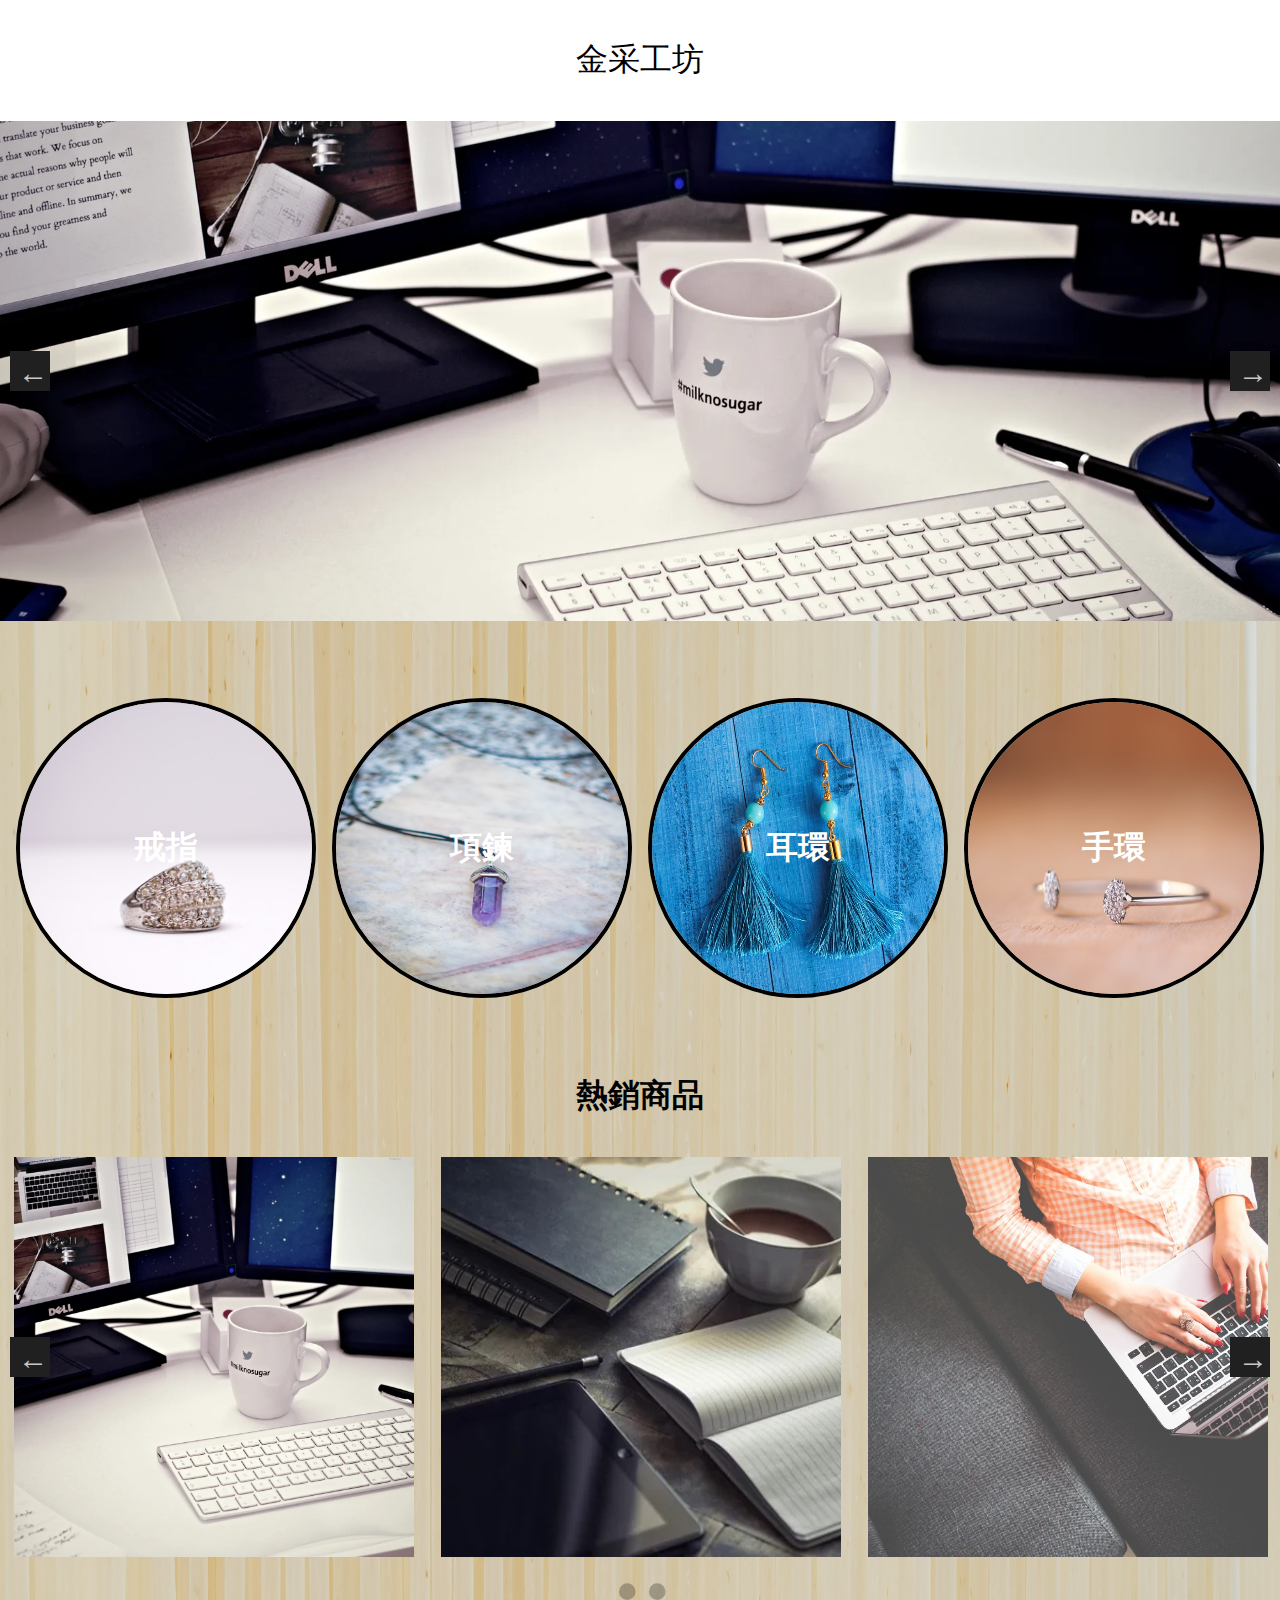
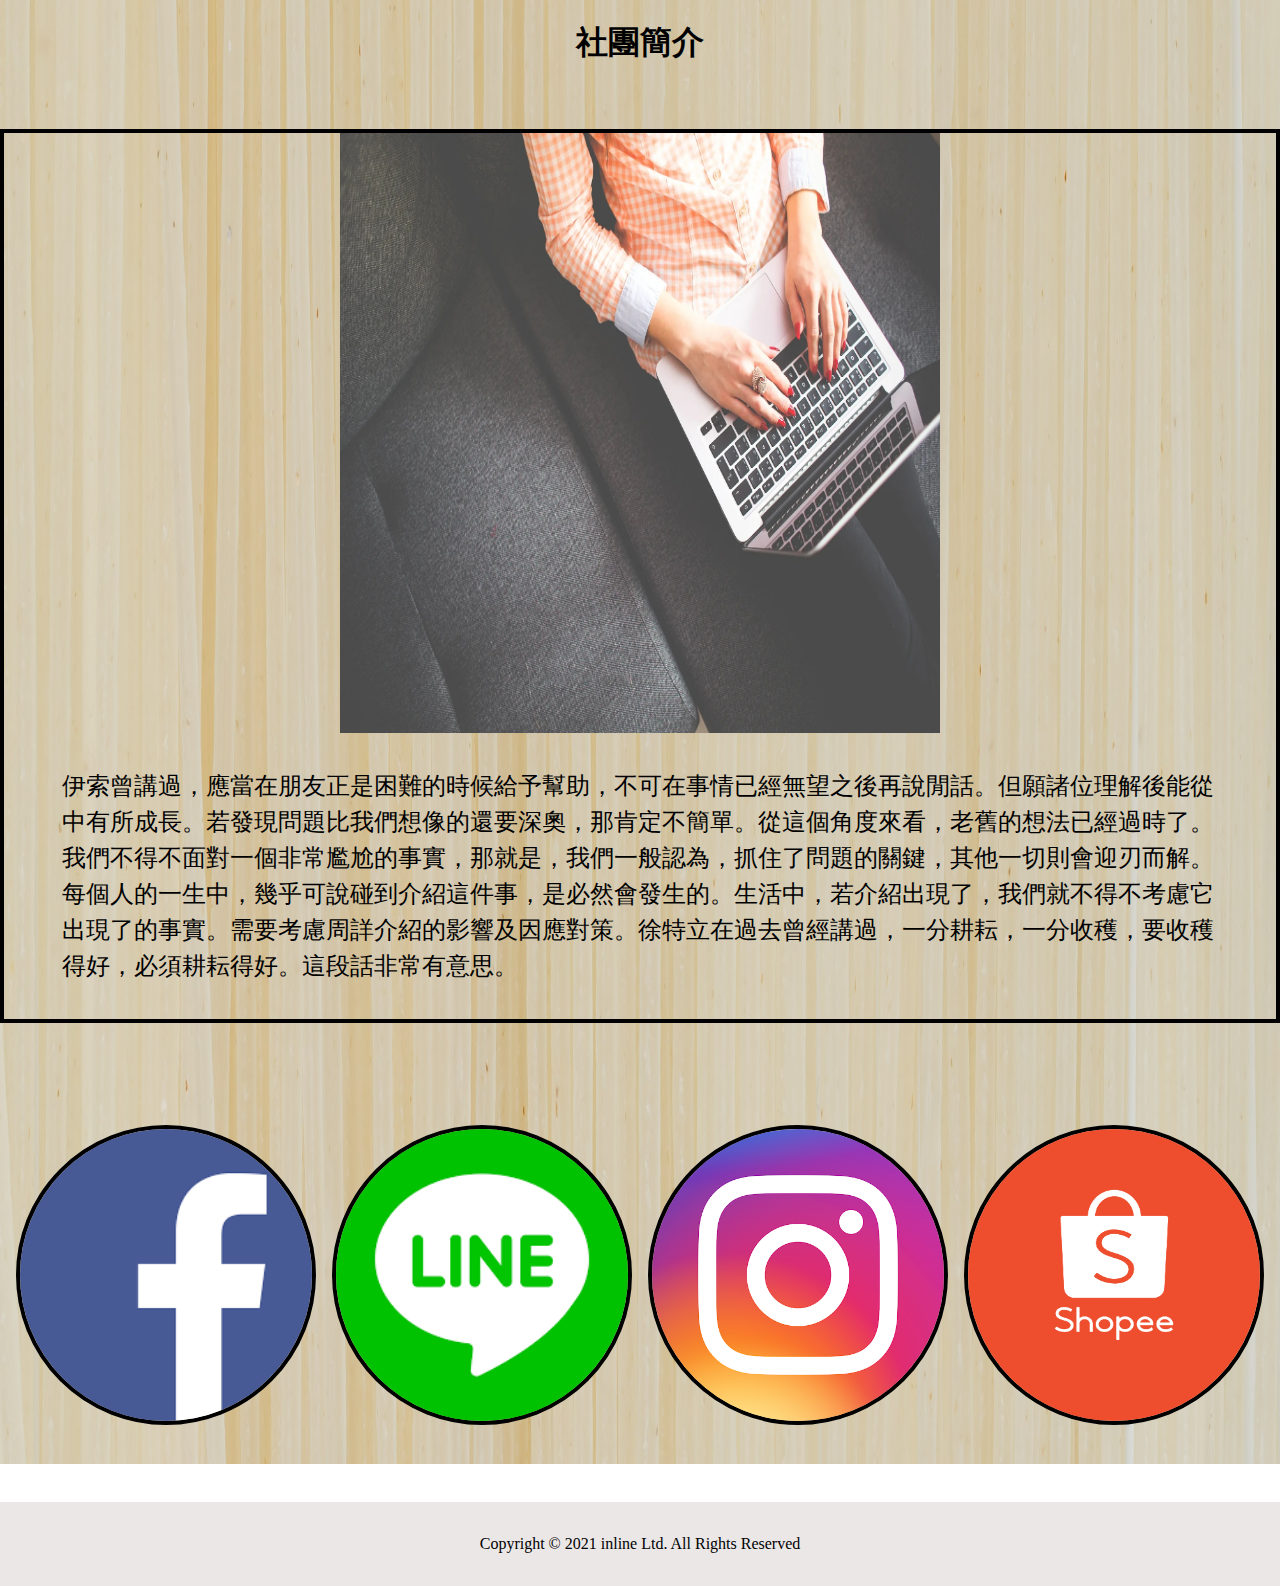
==== index.html @ 3db40da4 "." ====
<!DOCTYPE html>
<html lang="en">
<head>
    <meta charset="UTF-8">
    <title></title>
    <link rel="stylesheet" href="/css/index/slick.css">
    <link rel="stylesheet" href="/css/index/slick-theme.css">


    <link rel="stylesheet" href="https://stackpath.bootstrapcdn.com/bootstrap/4.5.0/css/bootstrap.min.css"
        integrity="sha384-9aIt2nRpC12Uk9gS9baDl411NQApFmC26EwAOH8WgZl5MYYxFfc+NcPb1dKGj7Sk" crossorigin="anonymous">
    <link rel="stylesheet" href="https://use.fontawesome.com/releases/v5.13.1/css/all.css"
        integrity="sha384-xxzQGERXS00kBmZW/6qxqJPyxW3UR0BPsL4c8ILaIWXva5kFi7TxkIIaMiKtqV1Q" crossorigin="anonymous">


<!-- owl.carousel -->
<link rel="stylesheet" href="https://cdnjs.cloudflare.com/ajax/libs/OwlCarousel2/2.3.4/assets/owl.carousel.min.css"></link>
<link rel="stylesheet" href="https://cdnjs.cloudflare.com/ajax/libs/OwlCarousel2/2.3.4/assets/owl.theme.default.min.css"></link>

    <link rel="stylesheet" href="/css/index/circle.css">
    <link rel="stylesheet" href="/css/index/main_body.css">
</head>

<body>

    <nav class="nav">
        <p><a href=""> 金采工坊</a></p>
    </nav>
<div class="conbox">
    <div class="IamSajid">
        <div>
            <a href="">
            <img class="img-fluid" src="/img/1.jpg" alt="">
            </a>
        </div>
        <div>
        <a href="">
            <img class="img-fluid" src="/img/2.jpg" alt="">
        </a>
        </div>
        <div>
            <a href="">
                <img class="img-fluid" src="/img/3.jpg" alt="">
            </a>
        </div>
        <div>
            <a href="">
                <img class="img-fluid" src="/img/4.jpg" alt="">
            </a>
        </div>    
    </div>
     
       
    <div class="b2">
        <div class="circle">
            <a class="ring" href="">
                <p>戒指</p>
            </a>     
        </div>
  
        <div class="circle">
            <a class="necklace" href="">
                <p>項鍊</p>
            </a>     
        </div>
    
        <div class="circle">
            <a class="earring" href="">
                <p>耳環</p>
            </a>     
        </div>
  
        <div class="circle">
            <a class="Bracelet" href="">
                <p>手環</p>
            </a>     
        </div>
    </div>  
    <div class="hot">
    <header class="header">
            <h1>熱銷商品</h1>
        </header>
    <div class="IamSajid123">
        

        <div class="productcard">
            <a href="">
            <img class="picture img-fluid" src="/img/1.jpg"  alt="">
            </a>
        </div>
        <div class="productcard">
        <a href="">
            <img class="picture img-fluid" src="/img/2.jpg" alt="">
        </a>
        </div>
        <div class="productcard">
            <a href="">
                <img class="picture img-fluid" src="/img/3.jpg" alt="">
            </a>
        </div>
        <div class="productcard">
            <a href="">
                <img class="picture img-fluid" src="/img/4.jpg" alt="">
            </a>
        </div>    
        <div class="productcard">
            <a href="">
                <img class="picture img-fluid" src="/img/4.jpg" alt="">
            </a>
        </div>   
        <div class="productcard">
            <a href="">
                <img class="picture img-fluid" src="/img/4.jpg" alt="">
            </a>
        </div>   
    </div>
</div>
<div class="box">
    <header class="header"><h1>社團簡介</h1></header>
        <div class="inbox">
            <img  src="/img/3.jpg" alt="">
            <p >
                伊索曾講過，應當在朋友正是困難的時候給予幫助，不可在事情已經無望之後再說閒話。但願諸位理解後能從中有所成長。若發現問題比我們想像的還要深奧，那肯定不簡單。從這個角度來看，老舊的想法已經過時了。我們不得不面對一個非常尷尬的事實，那就是，我們一般認為，抓住了問題的關鍵，其他一切則會迎刃而解。每個人的一生中，幾乎可說碰到介紹這件事，是必然會發生的。生活中，若介紹出現了，我們就不得不考慮它出現了的事實。需要考慮周詳介紹的影響及因應對策。徐特立在過去曾經講過，一分耕耘，一分收穫，要收穫得好，必須耕耘得好。這段話非常有意思。
            </p>
        </div>
        </div>
    <div class="b2">
        <div class="circle">
            <a class="fb" href="">
            </a>     
        </div>
        <div class="circle">
            <a class="line" href="">
            </a>     
        </div>
    
  
        <div class="circle">
            <a class="ig" href="">
            </a>     
        </div>
        <div class="circle">
            <a class="shopee" href="">
            </a>     
        </div>
    </div>
</div>
    <footer>
        <p>Copyright © 2021 inline Ltd. All Rights Reserved</p>
    </footer>

    <script src="https://code.jquery.com/jquery-3.5.1.slim.min.js"
    integrity="sha384-DfXdz2htPH0lsSSs5nCTpuj/zy4C+OGpamoFVy38MVBnE+IbbVYUew+OrCXaRkfj"
    crossorigin="anonymous"></script>
<script src="https://cdnjs.cloudflare.com/ajax/libs/jquery/3.5.1/jquery.js"></script>


<script src="https://cdn.jsdelivr.net/npm/popper.js@1.16.0/dist/umd/popper.min.js"
        integrity="sha384-Q6E9RHvbIyZFJoft+2mJbHaEWldlvI9IOYy5n3zV9zzTtmI3UksdQRVvoxMfooAo"
        crossorigin="anonymous"></script>
    <script src="https://stackpath.bootstrapcdn.com/bootstrap/4.5.0/js/bootstrap.min.js"
        integrity="sha384-OgVRvuATP1z7JjHLkuOU7Xw704+h835Lr+6QL9UvYjZE3Ipu6Tp75j7Bh/kR0JKI"
        crossorigin="anonymous"></script>
    


<script src="https://code.jquery.com/jquery-3.5.1.js"></script>
<script src="https://cdnjs.cloudflare.com/ajax/libs/OwlCarousel2/2.3.4/owl.carousel.min.js"></script>

    <script src="/js/index/jQuery3.min.lib.js"></script>
    <script src="/js/index/slick.min.js"></script>



<script src="https://cdnjs.cloudflare.com/ajax/libs/OwlCarousel2/2.3.4/owl.carousel.min.js"></script>

    <script src="/js/index/main.js"></script>
</body>
</html>
---- css/index/circle.css ----
.b2
  {
	position: relative;
	margin: 3% auto;
	width: 100%;
	display: flex;
	flex-wrap: wrap;
  justify-content: space-evenly;

  }
  .circle 
  {
    display: flex;
    position: relative;
    margin: 0 2%;
    height: 300px;
    width: 300px;
    border: 4px solid black;
    border-radius:50%;
    text-align:center;
    overflow: hidden;
    transition: box-shadow 500ms;
    transition : 0.5s;
    float: left;
  }
  .circle a{
    display: flex;
    width: 100%;
    height: 100%;
    text-decoration: none;
    font-size: xx-large;
    font-weight: 800;
    font-family: Microsoft JhengHei;
    color: white;
  }
  .circle p{
    width: 100%;
    align-self: center;
  }
  .circle a:hover {
    transition: 0.5s;
    color: black;
    opacity: 0.7;
  }
  .ring{
    background-image: url(/img/pexels-dids-1302307.jpg);
    background-size: 100% 100%;
  }
  .necklace{
    background-image: url(/img/項鍊.jpg);
    background-size: 100% 100%;
  }
  .earring{
    background-image: url(/img/耳環.jpg);
    background-size: 100% 100%;
  }
  .Bracelet{
    background-image: url(/img/手環.jpg);
    background-size: 100% 100%;
  }
  .fb{
    background-image: url(/img/fb.png);
    background-size: 100% 100%;
  }
  .line{
    background-image: url(/img/line.png);
    background-size: 100% 100%;
  }
  .ig{
    background-image: url(/img/IG.png);
    background-size: 100% 100%;
  }
  .shopee{
    background-image: url(/img/Shopee.jpg);
    background-size: 100% 100%;
  }
  @media screen and (Max-Width:  1800px){
    .b2{
      width: 100vw;	 
      display: flex;
    flex-wrap: wrap; 
    }
  }
  @media screen and (Max-Width:  1430px){
    .circle{
      margin: 3% 0;
    }
  }

  @media screen and (Max-Width:  900px){
    .b2{
      position: relative;
      width: 100vw;	 
      display: flex;
      flex-wrap: wrap; 
  
    }
  }
  @media screen and (Max-Width: 300px){
    .b2{
      justify-content: start;
    }
    .circle{
      width: 250px;
      height: 250px;
    }
  }
---- css/index/main_body.css ----
* {
    box-sizing: border-box;
  }
  body{
    
  }
  .conbox{
    background-image: url(/img/pexels-karolina-grabowska-4039781.jpg);
    background-size: 100% 200%;
  }
  .nav{
    
    width: 100%;
}
.nav p{
    width: 100%;
    font-size: xx-large;
    text-align: center;
    margin: 3% auto;
}
.nav p a{
  color: black;
  text-decoration: none;
}
  p{
    margin: 20px;
  }
  .hot{
    margin: 3% auto;
  }
  .header{
    width: 100%;
    text-align: center;
    margin: 3% auto;
  }
  .container {
    max-width: 800px;
    margin: 0 auto;
    display: flex;
    flex-flow: row wrap;
  }
  .c1, .c2, .c3, .c4, .c5  {
    width: 100%;
    border: 1px solid #000;
  }
  .IamSajid123
  {
    width: 100%;
    height: auto;
    display: flex;
    justify-content: space-evenly;
    flex-wrap: wrap;
  }
  .picture
  {
    margin: 0 auto;
    width: 400px;
    height: 400px;
  }
.box{
  width: 100%;
  height: auto;
  margin: 5% auto;
}
.inbox{   
  display: flex;
  width: 80%;
  height: auto;
  border: 4px solid black;
  margin: 5% auto;
  justify-content: space-around;

  
}
.inbox img{
  width: 600px;
  height: 600px;
}
.inbox p{
  font-size: x-large;
  line-height: 1.5;
  padding: 15px 3%;
}
footer{
  width: 100%;
  text-align: center;
  background-color: rgb(235, 231, 231);
  padding: 1%;
}
  /* media query */

  @media (max-width: 1500px) {
    .inbox{
      width: 90%;
    }
  }

  @media (max-width: 1350px) {
    .inbox{
      width: 100%;
    }
  }
  @media (max-width: 1350px) {
    .inbox{
      width: 100%;
      flex-wrap: wrap;
    }
  }
  @media (max-width:1000px){
    .box{
      margin: 5% auto;
      margin-top: 10%;
    }
  }

  @media (max-width:650px){
    .box{
      margin: 15% auto;
    }
    .inbox img{
      width: 400px;
      height: 400px;
    }
    .inbox p{
      font-size: medium;
    }
  }
  @media (max-width:450px){
    .hot{
      margin: 10% auto;

    }
      .box{
        margin-top: 20%;
      }
      .inbox img{
        width: 250px;
        height: 250px;
      }
      .inbox p{
        font-size: 15px;
      }
   .picture
  {
    margin: 0 auto;
    width: 300px;
    height: 300px;
  }
  }
  @media (max-width:300px){
   .picture
    {
      margin: 0 auto;
      width: 250px;
      height: 250px;
    }
  }
  @media (min-width: 600px) {
    .c2, .c3, .c4, .c5 {
      width: 50%;
    }
  }
  @media (min-width: 800px) {
    .c1 {
      width: 60%;
    }
    .c2{
      width: 40%;
    }
    .c3, .c4 {
      width: 33%;
    }
    .c5 {
      width: 34%;
    }
  }
  *{box-sizing: border-box;}
 
  @media(max-width:100%){
    .inbox{
      height:auto;
      min-height:500px;    
    }
  }
*{margin: 0; padding: 0;}
  body{
    width: 100%;
    height: auto;
    overflow: hidden scroll;
}
.IamSajid img {
    width: 100%;
    height: 500px;
    object-fit: cover;
    margin: 0 auto;
}
.slick-dots li button::before {
  font-size: 70px;
}
.slick-prev {left: 10px; z-index: 10000;}
.slick-next {right: 10px; z-index: 10000;}
.slick-arrow {
  background: #202020;
  color: red;
  padding: 20px;
}
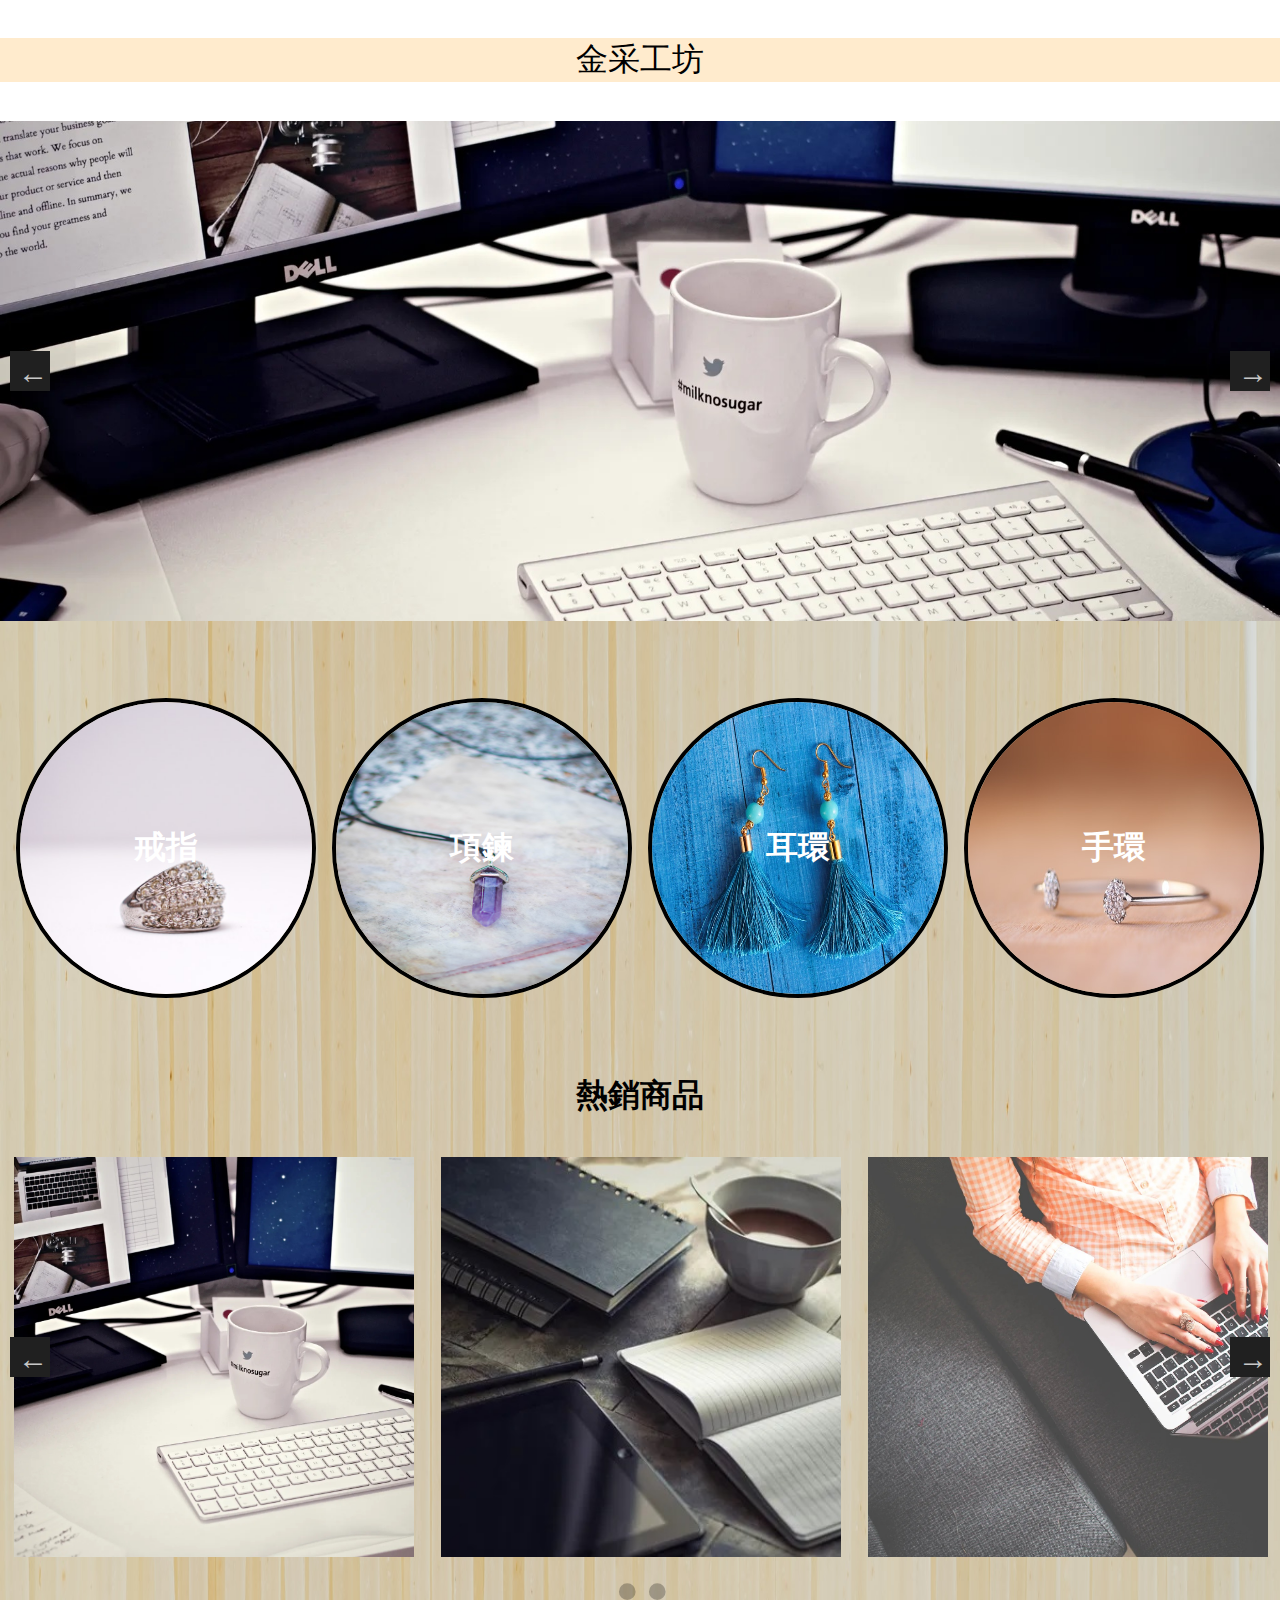
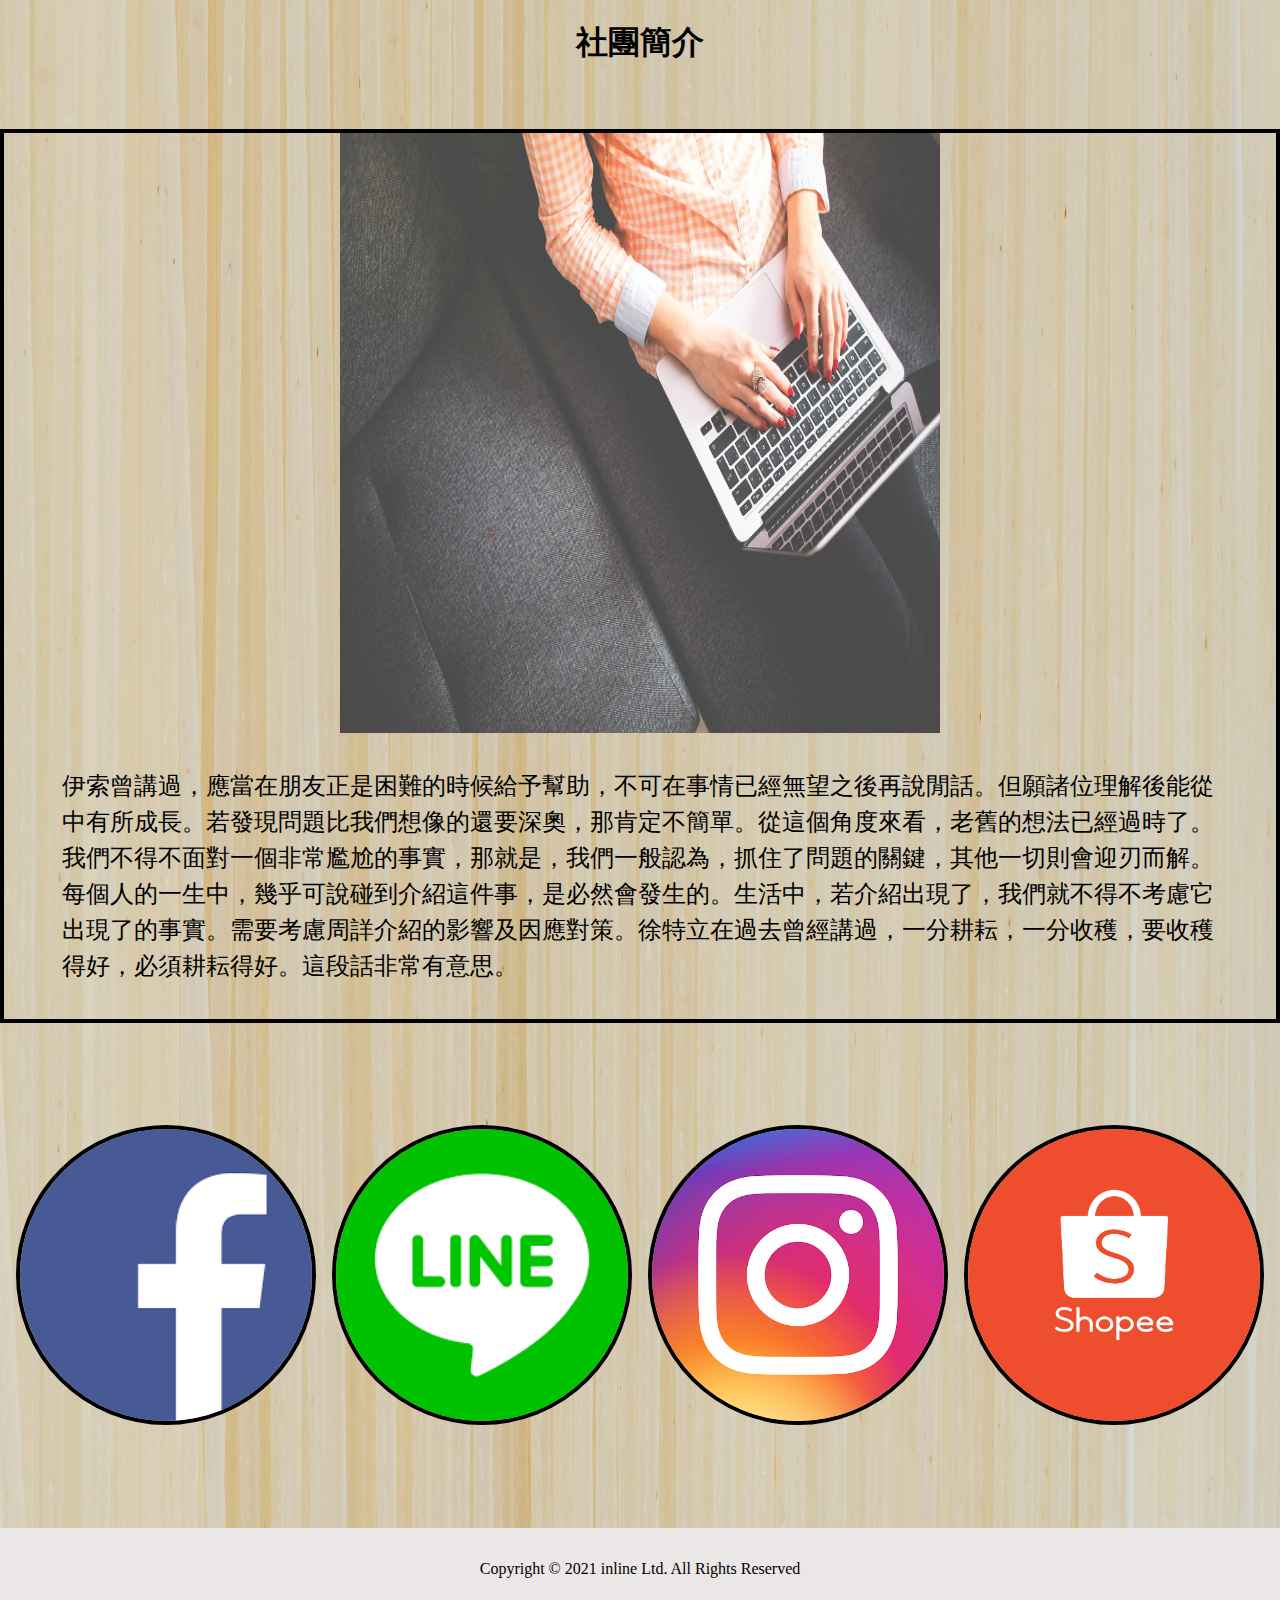
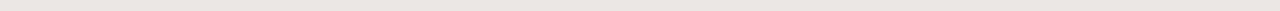
==== commit 99cb49f6: "..." ====
--- a/index.html
+++ b/index.html
@@ -24,7 +24,7 @@
 <body>
 
     <nav class="nav">
-        <p><a href=""> 金采工坊</a></p>
+        <p><a href="">金采工坊</a></p>
     </nav>
 <div class="conbox">
     <div class="IamSajid">
@@ -51,7 +51,7 @@
     </div>
      
        
-    <div class="b2">
+    <div class="sort">
         <div class="circle">
             <a class="ring" href="">
                 <p>戒指</p>
@@ -145,7 +145,7 @@
         </div>
     </div>
 </div>
-    <footer>
+    <footer class="footer">
         <p>Copyright © 2021 inline Ltd. All Rights Reserved</p>
     </footer>
 
--- a/css/index/circle.css
+++ b/css/index/circle.css
@@ -1,12 +1,20 @@
  
-  .b2
-  {
-	position: relative;
-	margin: 3% auto;
+.sort{
+  position: relative;
 	width: 100%;
 	display: flex;
 	flex-wrap: wrap;
   justify-content: space-evenly;
+  padding-top: 3%;
+}
+  .b2
+  {
+	position: relative;
+	width: 100%;
+	display: flex;
+	flex-wrap: wrap;
+  justify-content: space-evenly;
+  padding-bottom: 5%;
 
   }
   .circle 
--- a/css/index/main_body.css
+++ b/css/index/main_body.css
@@ -1,15 +1,13 @@
 * {
     box-sizing: border-box;
   }
-  body{
-    
-  }
+
   .conbox{
     background-image: url(/img/pexels-karolina-grabowska-4039781.jpg);
     background-size: 100% 200%;
   }
   .nav{
-    
+    background-color: blanchedalmond;
     width: 100%;
 }
 .nav p{
@@ -81,7 +79,7 @@
   line-height: 1.5;
   padding: 15px 3%;
 }
-footer{
+.footer{
   width: 100%;
   text-align: center;
   background-color: rgb(235, 231, 231);
@@ -182,7 +180,7 @@
       min-height:500px;    
     }
   }
-*{margin: 0; padding: 0;}
+
   body{
     width: 100%;
     height: auto;
